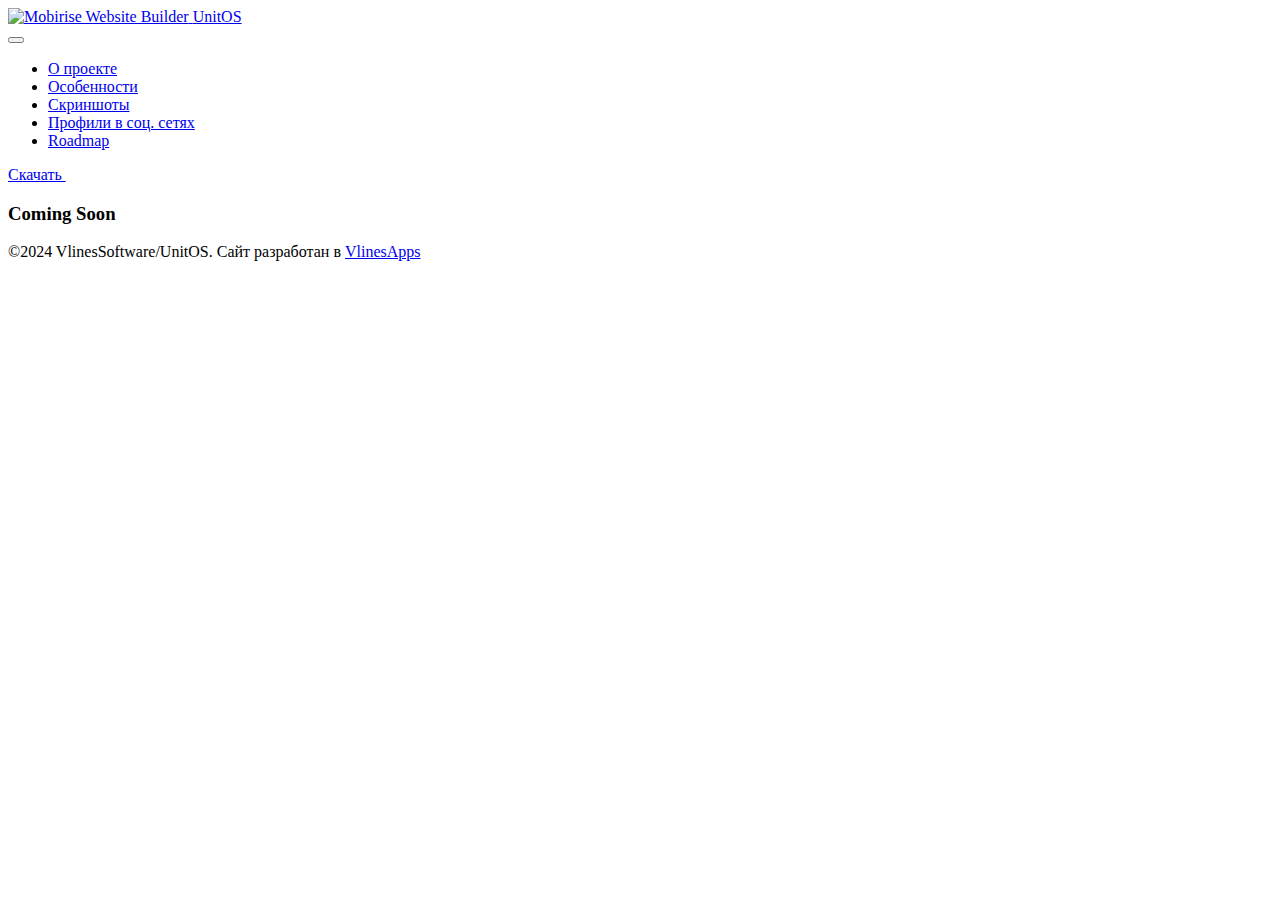
==== downloadpage.html @ 0d5b9ba1 "Update downloadpage.html" ====
<!DOCTYPE html>
<html  >
<head>
  <!-- Site made with Mobirise Website Builder v5.9.4, https://mobirise.com -->
  <meta charset="UTF-8">
  <meta http-equiv="X-UA-Compatible" content="IE=edge">
  <meta name="generator" content="Mobirise v5.9.4, mobirise.com">
  <meta name="viewport" content="width=device-width, initial-scale=1, minimum-scale=1">
  <link rel="shortcut icon" href="assets/images/logo-transparent-96x96.png" type="image/x-icon">
  <meta name="description" content="">
  
  
  <title>Скачать</title>
  <link rel="stylesheet" href="assets/web/assets/mobirise-icons2/mobirise2.css">
  <link rel="stylesheet" href="assets/bootstrap/css/bootstrap.min.css">
  <link rel="stylesheet" href="assets/bootstrap/css/bootstrap-grid.min.css">
  <link rel="stylesheet" href="assets/bootstrap/css/bootstrap-reboot.min.css">
  <link rel="stylesheet" href="assets/animatecss/animate.css">
  <link rel="stylesheet" href="assets/dropdown/css/style.css">
  <link rel="stylesheet" href="assets/socicon/css/styles.css">
  <link rel="stylesheet" href="assets/theme/css/style.css">
  <link rel="preload" href="https://fonts.googleapis.com/css?family=Inter+Tight:100,200,300,400,500,600,700,800,900,100i,200i,300i,400i,500i,600i,700i,800i,900i&display=swap" as="style" onload="this.onload=null;this.rel='stylesheet'">
  <noscript><link rel="stylesheet" href="https://fonts.googleapis.com/css?family=Inter+Tight:100,200,300,400,500,600,700,800,900,100i,200i,300i,400i,500i,600i,700i,800i,900i&display=swap"></noscript>
  <link rel="preload" as="style" href="assets/mobirise/css/mbr-additional.css"><link rel="stylesheet" href="assets/mobirise/css/mbr-additional.css" type="text/css">

  
  
  
</head>
<body>
  
  <section data-bs-version="5.1" class="menu menu1 cid-tOIfOEnqXt" once="menu" id="menu01-23">
	

	<nav class="navbar navbar-dropdown navbar-fixed-top navbar-expand-lg">
		<div class="container">
			<div class="navbar-brand">
				<span class="navbar-logo">
					<a href="index.html">
						<img src="assets/images/logo-transparent-96x96.png" alt="Mobirise Website Builder" style="height: 3rem;">
					</a>
				</span>
				<span class="navbar-caption-wrap"><a class="navbar-caption text-black text-primary display-4" href="index.html">UnitOS</a></span>
			</div>
			<button class="navbar-toggler" type="button" data-toggle="collapse" data-bs-toggle="collapse" data-target="#navbarSupportedContent" data-bs-target="#navbarSupportedContent" aria-controls="navbarNavAltMarkup" aria-expanded="false" aria-label="Toggle navigation">
				<div class="hamburger">
					<span></span>
					<span></span>
					<span></span>
					<span></span>
				</div>
			</button>
			<div class="collapse navbar-collapse" id="navbarSupportedContent">
				<ul class="navbar-nav nav-dropdown" data-app-modern-menu="true"><li class="nav-item">
						<a class="nav-link link text-black text-primary display-4" href="index.html#header09-1m">О проекте</a>
					</li>
					<li class="nav-item">
						<a class="nav-link link text-black text-primary display-4" href="index.html#features022-1q">Особенности</a>
					</li><li class="nav-item">
						<a class="nav-link link text-black text-primary display-4" href="index.html#slider03-1r" aria-expanded="false">Скриншоты</a>
					</li>
					<li class="nav-item"><a class="nav-link link text-black text-primary display-4" href="index.html#share3-1z">Профили в соц. сетях</a></li><li class="nav-item"><a class="nav-link link text-black text-primary display-4" href="index.html#timeline3-20">Roadmap</a></li></ul>
				
				<div class="navbar-buttons mbr-section-btn"><a class="btn btn-primary display-4" href="downloadpage.html">Скачать&nbsp;</a></div>
			</div>
		</div>
	</nav>
</section>

<section data-bs-version="5.1" class="countdown1 cid-tOJ1iYyEdf" id="countdown1-26">
    
    
    
    <div class="mbr-overlay" style="opacity: 0.5; background-color: rgb(255, 255, 255);">
    </div>
    <div class="container">
        <div class="row justify-content-center">
            <div class="col-lg-8">
                <h3 class="mbr-section-title mb-5 align-center mbr-fonts-style display-2">
                    <strong>Coming Soon</strong>
                </h3>
                
                <div class="countdown-cont align-center mb-5">
                    <div class="daysCountdown col-xs-3 col-sm-3 col-md-3" title="Days"></div>
                    <div class="hoursCountdown col-xs-3 col-sm-3 col-md-3" title="Hours"></div>
                    <div class="minutesCountdown col-xs-3 col-sm-3 col-md-3" title="Minutes"></div>
                    <div class="secondsCountdown col-xs-3 col-sm-3 col-md-3" title="Seconds"></div>
                    <div class="countdown" data-due-date="2025/09/01"></div>
                </div>
                
                
                
            </div>
        </div>
    </div>
</section>

<section data-bs-version="5.1" class="footer4 cid-tOIV4UCSOC mbr-reveal" once="footers" id="footer04-24">

    

    

    <div class="container">
        <div class="media-container-row align-center mbr-white">
            <div class="col-12">
                <p class="mbr-text mb-0 mbr-fonts-style display-7">
                    ©2024 VlinesSoftware/UnitOS. Сайт разработан в <a href="http://vlines.ru" class="text-primary" target="_blank">VlinesApps</a></p>
            </div>
        </div>
    </div>

  <input name="animation" type="hidden">
  </body>
</html>
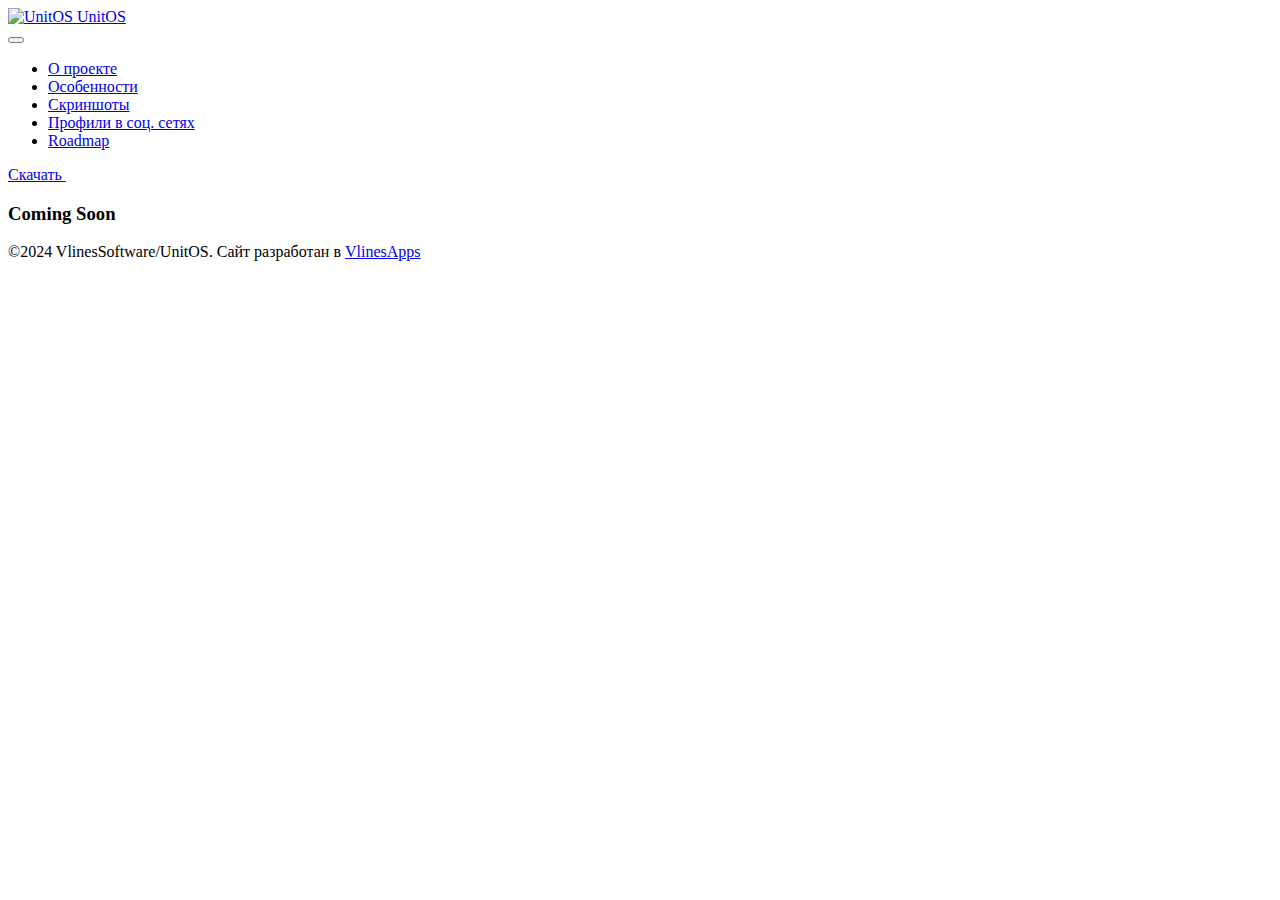
==== commit 97e89849: "Update downloadpage.html" ====
--- a/downloadpage.html
+++ b/downloadpage.html
@@ -37,7 +37,7 @@
 			<div class="navbar-brand">
 				<span class="navbar-logo">
 					<a href="index.html">
-						<img src="assets/images/logo-transparent-96x96.png" alt="Mobirise Website Builder" style="height: 3rem;">
+						<img src="assets/images/logo-transparent-96x96.png" alt="UnitOS" style="height: 3rem;">
 					</a>
 				</span>
 				<span class="navbar-caption-wrap"><a class="navbar-caption text-black text-primary display-4" href="index.html">UnitOS</a></span>
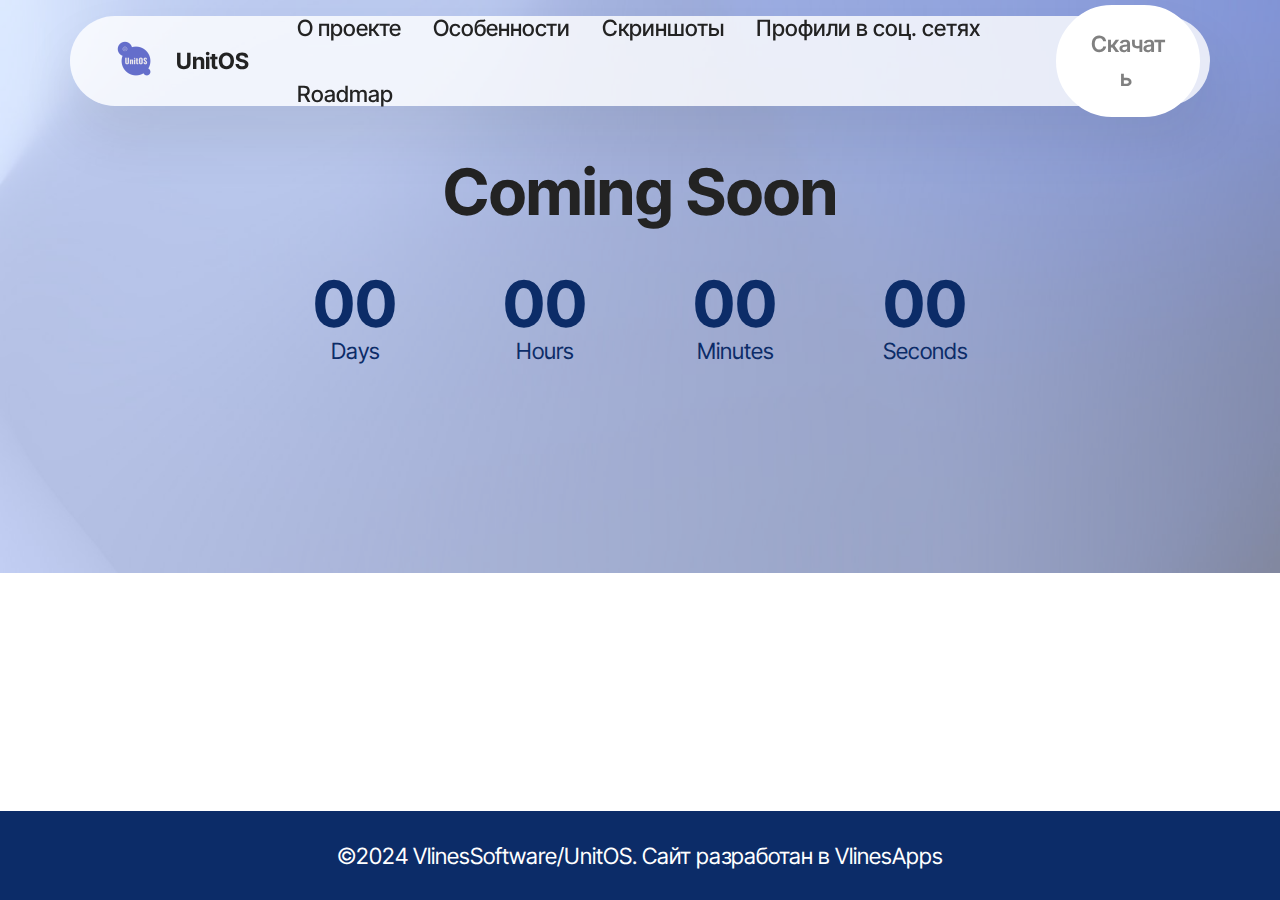
==== commit 37c9787c: "Add files via upload" ====
--- a/downloadpage.html
+++ b/downloadpage.html
@@ -37,7 +37,7 @@
 			<div class="navbar-brand">
 				<span class="navbar-logo">
 					<a href="index.html">
-						<img src="assets/images/logo-transparent-96x96.png" alt="UnitOS" style="height: 3rem;">
+						<img src="assets/images/logo-transparent-96x96.png" alt="Mobirise Website Builder" style="height: 3rem;">
 					</a>
 				</span>
 				<span class="navbar-caption-wrap"><a class="navbar-caption text-black text-primary display-4" href="index.html">UnitOS</a></span>
@@ -109,7 +109,9 @@
             </div>
         </div>
     </div>
-
+</section><section class="display-7" style="padding: 0;align-items: center;justify-content: center;flex-wrap: wrap;    align-content: center;display: flex;position: relative;height: 4rem;"><a href="https://mobiri.se/3075357" style="flex: 1 1;height: 4rem;position: absolute;width: 100%;z-index: 1;"><img alt="" style="height: 4rem;" src="[data-uri]"></a><p style="margin: 0;text-align: center;" class="display-7">&#8204;</p><a style="z-index:1" href="https://mobirise.com/html-builder.html">HTML Website Generator</a></section><script src="assets/bootstrap/js/bootstrap.bundle.min.js"></script>  <script src="assets/smoothscroll/smooth-scroll.js"></script>  <script src="assets/ytplayer/index.js"></script>  <script src="assets/countdown/countdown.js"></script>  <script src="assets/dropdown/js/navbar-dropdown.js"></script>  <script src="assets/theme/js/script.js"></script>  
+  
+  
   <input name="animation" type="hidden">
   </body>
-</html>
+</html>--- a/assets/web/assets/mobirise-icons2/mobirise2.css
+++ b/assets/web/assets/mobirise-icons2/mobirise2.css
@@ -0,0 +1,498 @@
+@font-face {
+  font-family: 'Moririse2';
+  font-display: swap;
+  src:  url('mobirise2.eot?f2bix4');
+  src:  url('mobirise2.eot?f2bix4#iefix') format('embedded-opentype'),
+    url('mobirise2.ttf?f2bix4') format('truetype'),
+    url('mobirise2.woff?f2bix4') format('woff'),
+    url('mobirise2.svg?f2bix4#mobirise2') format('svg');
+  font-weight: normal;
+  font-style: normal;
+}
+
+[class^="mobi-"], [class*=" mobi-"] {
+  /* use !important to prevent issues with browser extensions that change fonts */
+  font-family: 'Moririse2' !important;
+  speak: none;
+  font-style: normal;
+  font-weight: normal;
+  font-variant: normal;
+  text-transform: none;
+  line-height: 1;
+
+  /* Better Font Rendering =========== */
+  -webkit-font-smoothing: antialiased;
+  -moz-osx-font-smoothing: grayscale;
+}
+
+.mobi-mbri-add-submenu:before {
+  content: "\e900";
+}
+.mobi-mbri-alert:before {
+  content: "\e901";
+}
+.mobi-mbri-align-center:before {
+  content: "\e902";
+}
+.mobi-mbri-align-justify:before {
+  content: "\e903";
+}
+.mobi-mbri-align-left:before {
+  content: "\e904";
+}
+.mobi-mbri-align-right:before {
+  content: "\e905";
+}
+.mobi-mbri-android:before {
+  content: "\e906";
+}
+.mobi-mbri-apple:before {
+  content: "\e907";
+}
+.mobi-mbri-arrow-down:before {
+  content: "\e908";
+}
+.mobi-mbri-arrow-next:before {
+  content: "\e909";
+}
+.mobi-mbri-arrow-prev:before {
+  content: "\e90a";
+}
+.mobi-mbri-arrow-up:before {
+  content: "\e90b";
+}
+.mobi-mbri-bold:before {
+  content: "\e90c";
+}
+.mobi-mbri-bookmark:before {
+  content: "\e90d";
+}
+.mobi-mbri-bootstrap:before {
+  content: "\e90e";
+}
+.mobi-mbri-briefcase:before {
+  content: "\e90f";
+}
+.mobi-mbri-browse:before {
+  content: "\e910";
+}
+.mobi-mbri-bulleted-list:before {
+  content: "\e911";
+}
+.mobi-mbri-calendar:before {
+  content: "\e912";
+}
+.mobi-mbri-camera:before {
+  content: "\e913";
+}
+.mobi-mbri-cart-add:before {
+  content: "\e914";
+}
+.mobi-mbri-cart-full:before {
+  content: "\e915";
+}
+.mobi-mbri-cash:before {
+  content: "\e916";
+}
+.mobi-mbri-change-style:before {
+  content: "\e917";
+}
+.mobi-mbri-chat:before {
+  content: "\e918";
+}
+.mobi-mbri-clock:before {
+  content: "\e919";
+}
+.mobi-mbri-close:before {
+  content: "\e91a";
+}
+.mobi-mbri-cloud:before {
+  content: "\e91b";
+}
+.mobi-mbri-code:before {
+  content: "\e91c";
+}
+.mobi-mbri-contact-form:before {
+  content: "\e91d";
+}
+.mobi-mbri-credit-card:before {
+  content: "\e91e";
+}
+.mobi-mbri-cursor-click:before {
+  content: "\e91f";
+}
+.mobi-mbri-cust-feedback:before {
+  content: "\e920";
+}
+.mobi-mbri-database:before {
+  content: "\e921";
+}
+.mobi-mbri-delivery:before {
+  content: "\e922";
+}
+.mobi-mbri-desktop:before {
+  content: "\e923";
+}
+.mobi-mbri-devices:before {
+  content: "\e924";
+}
+.mobi-mbri-down:before {
+  content: "\e925";
+}
+.mobi-mbri-download-2:before {
+  content: "\e926";
+}
+.mobi-mbri-download:before {
+  content: "\e927";
+}
+.mobi-mbri-drag-n-drop-2:before {
+  content: "\e928";
+}
+.mobi-mbri-drag-n-drop:before {
+  content: "\e929";
+}
+.mobi-mbri-edit-2:before {
+  content: "\e92a";
+}
+.mobi-mbri-edit:before {
+  content: "\e92b";
+}
+.mobi-mbri-error:before {
+  content: "\e92c";
+}
+.mobi-mbri-extension:before {
+  content: "\e92d";
+}
+.mobi-mbri-features:before {
+  content: "\e92e";
+}
+.mobi-mbri-file:before {
+  content: "\e92f";
+}
+.mobi-mbri-flag:before {
+  content: "\e930";
+}
+.mobi-mbri-folder:before {
+  content: "\e931";
+}
+.mobi-mbri-gift:before {
+  content: "\e932";
+}
+.mobi-mbri-github:before {
+  content: "\e933";
+}
+.mobi-mbri-globe-2:before {
+  content: "\e934";
+}
+.mobi-mbri-globe:before {
+  content: "\e935";
+}
+.mobi-mbri-growing-chart:before {
+  content: "\e936";
+}
+.mobi-mbri-hearth:before {
+  content: "\e937";
+}
+.mobi-mbri-help:before {
+  content: "\e938";
+}
+.mobi-mbri-home:before {
+  content: "\e939";
+}
+.mobi-mbri-hot-cup:before {
+  content: "\e93a";
+}
+.mobi-mbri-idea:before {
+  content: "\e93b";
+}
+.mobi-mbri-image-gallery:before {
+  content: "\e93c";
+}
+.mobi-mbri-image-slider:before {
+  content: "\e93d";
+}
+.mobi-mbri-info:before {
+  content: "\e93e";
+}
+.mobi-mbri-italic:before {
+  content: "\e93f";
+}
+.mobi-mbri-key:before {
+  content: "\e940";
+}
+.mobi-mbri-laptop:before {
+  content: "\e941";
+}
+.mobi-mbri-layers:before {
+  content: "\e942";
+}
+.mobi-mbri-left-right:before {
+  content: "\e943";
+}
+.mobi-mbri-left:before {
+  content: "\e944";
+}
+.mobi-mbri-letter:before {
+  content: "\e945";
+}
+.mobi-mbri-like:before {
+  content: "\e946";
+}
+.mobi-mbri-link:before {
+  content: "\e947";
+}
+.mobi-mbri-lock:before {
+  content: "\e948";
+}
+.mobi-mbri-login:before {
+  content: "\e949";
+}
+.mobi-mbri-logout:before {
+  content: "\e94a";
+}
+.mobi-mbri-magic-stick:before {
+  content: "\e94b";
+}
+.mobi-mbri-map-pin:before {
+  content: "\e94c";
+}
+.mobi-mbri-menu:before {
+  content: "\e94d";
+}
+.mobi-mbri-mobile-2:before {
+  content: "\e94e";
+}
+.mobi-mbri-mobile-horizontal:before {
+  content: "\e94f";
+}
+.mobi-mbri-mobile:before {
+  content: "\e950";
+}
+.mobi-mbri-mobirise:before {
+  content: "\e951";
+}
+.mobi-mbri-more-horizontal:before {
+  content: "\e952";
+}
+.mobi-mbri-more-vertical:before {
+  content: "\e953";
+}
+.mobi-mbri-music:before {
+  content: "\e954";
+}
+.mobi-mbri-new-file:before {
+  content: "\e955";
+}
+.mobi-mbri-numbered-list:before {
+  content: "\e956";
+}
+.mobi-mbri-opened-folder:before {
+  content: "\e957";
+}
+.mobi-mbri-pages:before {
+  content: "\e958";
+}
+.mobi-mbri-paper-plane:before {
+  content: "\e959";
+}
+.mobi-mbri-paperclip:before {
+  content: "\e95a";
+}
+.mobi-mbri-phone:before {
+  content: "\e95b";
+}
+.mobi-mbri-photo:before {
+  content: "\e95c";
+}
+.mobi-mbri-photos:before {
+  content: "\e95d";
+}
+.mobi-mbri-pin:before {
+  content: "\e95e";
+}
+.mobi-mbri-play:before {
+  content: "\e95f";
+}
+.mobi-mbri-plus:before {
+  content: "\e960";
+}
+.mobi-mbri-preview:before {
+  content: "\e961";
+}
+.mobi-mbri-print:before {
+  content: "\e962";
+}
+.mobi-mbri-protect:before {
+  content: "\e963";
+}
+.mobi-mbri-question:before {
+  content: "\e964";
+}
+.mobi-mbri-quote-left:before {
+  content: "\e965";
+}
+.mobi-mbri-quote-right:before {
+  content: "\e966";
+}
+.mobi-mbri-redo:before {
+  content: "\e967";
+}
+.mobi-mbri-refresh:before {
+  content: "\e968";
+}
+.mobi-mbri-responsive-2:before {
+  content: "\e969";
+}
+.mobi-mbri-responsive:before {
+  content: "\e96a";
+}
+.mobi-mbri-right:before {
+  content: "\e96b";
+}
+.mobi-mbri-rocket:before {
+  content: "\e96c";
+}
+.mobi-mbri-sad-face:before {
+  content: "\e96d";
+}
+.mobi-mbri-sale:before {
+  content: "\e96e";
+}
+.mobi-mbri-save:before {
+  content: "\e96f";
+}
+.mobi-mbri-search:before {
+  content: "\e970";
+}
+.mobi-mbri-setting-2:before {
+  content: "\e971";
+}
+.mobi-mbri-setting-3:before {
+  content: "\e972";
+}
+.mobi-mbri-setting:before {
+  content: "\e973";
+}
+.mobi-mbri-share:before {
+  content: "\e974";
+}
+.mobi-mbri-shopping-bag:before {
+  content: "\e975";
+}
+.mobi-mbri-shopping-basket:before {
+  content: "\e976";
+}
+.mobi-mbri-shopping-cart:before {
+  content: "\e977";
+}
+.mobi-mbri-sites:before {
+  content: "\e978";
+}
+.mobi-mbri-smile-face:before {
+  content: "\e979";
+}
+.mobi-mbri-speed:before {
+  content: "\e97a";
+}
+.mobi-mbri-star:before {
+  content: "\e97b";
+}
+.mobi-mbri-success:before {
+  content: "\e97c";
+}
+.mobi-mbri-sun:before {
+  content: "\e97d";
+}
+.mobi-mbri-sun2:before {
+  content: "\e97e";
+}
+.mobi-mbri-tablet-vertical:before {
+  content: "\e97f";
+}
+.mobi-mbri-tablet:before {
+  content: "\e980";
+}
+.mobi-mbri-target:before {
+  content: "\e981";
+}
+.mobi-mbri-timer:before {
+  content: "\e982";
+}
+.mobi-mbri-to-ftp:before {
+  content: "\e983";
+}
+.mobi-mbri-to-local-drive:before {
+  content: "\e984";
+}
+.mobi-mbri-touch-swipe:before {
+  content: "\e985";
+}
+.mobi-mbri-touch:before {
+  content: "\e986";
+}
+.mobi-mbri-trash:before {
+  content: "\e987";
+}
+.mobi-mbri-underline:before {
+  content: "\e988";
+}
+.mobi-mbri-undo:before {
+  content: "\e989";
+}
+.mobi-mbri-unlink:before {
+  content: "\e98a";
+}
+.mobi-mbri-unlock:before {
+  content: "\e98b";
+}
+.mobi-mbri-up-down:before {
+  content: "\e98c";
+}
+.mobi-mbri-up:before {
+  content: "\e98d";
+}
+.mobi-mbri-update:before {
+  content: "\e98e";
+}
+.mobi-mbri-upload-2:before {
+  content: "\e98f";
+}
+.mobi-mbri-upload:before {
+  content: "\e990";
+}
+.mobi-mbri-user-2:before {
+  content: "\e991";
+}
+.mobi-mbri-user:before {
+  content: "\e992";
+}
+.mobi-mbri-users:before {
+  content: "\e993";
+}
+.mobi-mbri-video-play:before {
+  content: "\e994";
+}
+.mobi-mbri-video:before {
+  content: "\e995";
+}
+.mobi-mbri-watch:before {
+  content: "\e996";
+}
+.mobi-mbri-website-theme-2:before {
+  content: "\e997";
+}
+.mobi-mbri-website-theme:before {
+  content: "\e998";
+}
+.mobi-mbri-wifi:before {
+  content: "\e999";
+}
+.mobi-mbri-windows:before {
+  content: "\e99a";
+}
+.mobi-mbri-zoom-in:before {
+  content: "\e99b";
+}
+.mobi-mbri-zoom-out:before {
+  content: "\e99c";
+}
